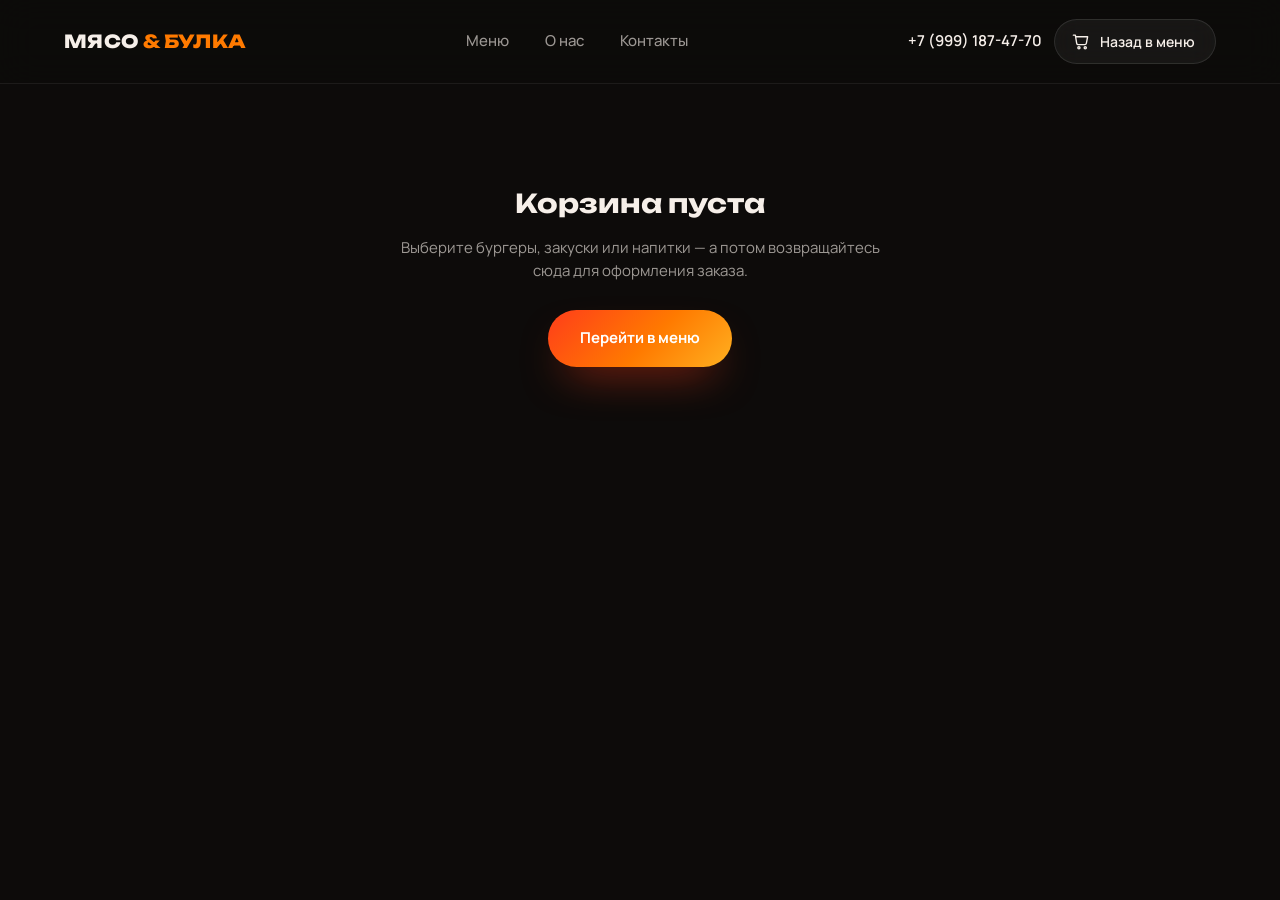
==== checkout.html @ f62345a3 "Initial commit: MYASO & BULKA website Dark-themed smash-burger restaurant site: full menu (burgers, " ====
<!DOCTYPE html>
<html lang="ru">
<head>
<meta charset="UTF-8">
<meta name="viewport" content="width=device-width, initial-scale=1">
<title>Оформление заказа — МЯСО & БУЛКА</title>
<meta name="description" content="Оформление заказа в МЯСО & БУЛКА: самовывоз или доставка, выбор времени, оплата картой, по QR-коду или наличными.">
<meta name="theme-color" content="#0d0b0a">
<link rel="icon" href="assets/images/favicon.svg" type="image/svg+xml">
<link rel="preconnect" href="https://fonts.googleapis.com">
<link rel="preconnect" href="https://fonts.gstatic.com" crossorigin>
<link href="https://fonts.googleapis.com/css2?family=Manrope:wght@400;500;600;700;800&family=Unbounded:wght@400;500;600;700;800&display=swap" rel="stylesheet">
<link rel="stylesheet" href="css/style.css">
<link rel="stylesheet" href="css/order.css">
</head>
<body>

<header class="header is-stuck">
  <div class="header__inner">
    <a href="index.html" class="logo">МЯСО <span>&amp; БУЛКА</span></a>
    <nav class="nav">
      <a href="index.html#menu">Меню</a>
      <a href="index.html#about">О нас</a>
      <a href="index.html#contacts">Контакты</a>
    </nav>
    <div class="header__actions">
      <a class="header__phone" href="tel:+79991874770">+7 (999) 187-47-70</a>
      <a class="cart-btn" href="index.html#menu">
        <svg viewBox="0 0 24 24" fill="none" stroke="currentColor" stroke-width="1.7" stroke-linecap="round" stroke-linejoin="round"><path d="M6 6h15l-1.6 8.4a2 2 0 0 1-2 1.6H9.2a2 2 0 0 1-2-1.7L5.5 4H3"/><circle cx="10" cy="20" r="1.4"/><circle cx="18" cy="20" r="1.4"/></svg>
        <span>Назад в меню</span>
        <span class="cart-btn__count" data-cart-count data-empty="true"></span>
      </a>
    </div>
  </div>
</header>

<main class="order-page">
  <div class="shell">

    <div class="order-empty" id="empty-state" hidden>
      <div class="order-empty__title">Корзина пуста</div>
      <p class="order-empty__text">Выберите бургеры, закуски или напитки — а потом возвращайтесь сюда для оформления заказа.</p>
      <a class="btn btn--primary" href="index.html#menu">Перейти в меню</a>
    </div>

    <div id="checkout-root" hidden>
      <div class="order-head">
        <div class="order-steps">
          <span class="order-step is-active"><b>1</b> Оформление</span>
          <span class="order-steps__sep">—</span>
          <span class="order-step"><b>2</b> Оплата</span>
          <span class="order-steps__sep">—</span>
          <span class="order-step"><b>3</b> Готово</span>
        </div>
        <h1 class="order-title">Оформление заказа</h1>
        <p class="order-sub">Начинаем готовить сразу после подтверждения оплаты. Заберите на месте или закажите доставку.</p>
      </div>

      <form class="order-grid" id="checkout-form" novalidate>
        <div>
          <section class="panel">
            <h2 class="panel__title">Контактные данные</h2>

            <div class="field" data-field="name">
              <label class="field__label" for="name">Ваше имя</label>
              <input class="input" id="name" name="name" type="text" autocomplete="given-name" placeholder="например, Ирина">
              <div class="field__error">Введите имя — мы позовём вас на кассе</div>
            </div>

            <div class="field" data-field="phone">
              <label class="field__label" for="phone">Номер телефона</label>
              <input class="input" id="phone" name="phone" type="tel" inputmode="tel" autocomplete="tel" placeholder="+7 (___) ___-__-__">
              <div class="field__error">Введите полный номер: +7 и 10 цифр</div>
            </div>
          </section>

          <section class="panel">
            <h2 class="panel__title">Как получить заказ</h2>
            <div class="choices choices--2">
              <label class="choice">
                <input type="radio" name="pickup" value="pickup" checked>
                <span class="choice__box">
                  <span class="choice__mark"></span>
                  <span>
                    <span class="choice__title">Самовывоз</span>
                    <span class="choice__note">Заберите на ул. Розы Люксембург, 67</span>
                  </span>
                </span>
              </label>
              <label class="choice">
                <input type="radio" name="pickup" value="delivery">
                <span class="choice__box">
                  <span class="choice__mark"></span>
                  <span>
                    <span class="choice__title">Доставка</span>
                    <span class="choice__note">Привезём по указанному адресу</span>
                  </span>
                </span>
              </label>
            </div>

            <div class="field" style="margin-top:20px" data-field="time">
              <label class="field__label" for="time">К какому времени приготовить</label>
              <select class="select" id="time" name="time"></select>
              <div class="field__error">Выберите время</div>
            </div>

            <div class="field">
              <label class="field__label" for="comment">Комментарий к заказу</label>
              <textarea class="textarea" id="comment" name="comment" placeholder="например, без лука, соус отдельно"></textarea>
            </div>
          </section>
        </div>

        <aside class="aside">
          <section class="panel">
            <h2 class="panel__title">Ваш заказ</h2>
            <div class="summary__lines" data-summary-lines></div>
            <div class="summary__total"><span>Итого</span><b data-summary-total>0 ₽</b></div>
            <button class="btn btn--primary btn--block" type="submit" style="margin-top:22px">Перейти к оплате</button>
            <p class="summary__note">
              Работаем ежедневно с 12:00. Состав и цены соответствуют меню кухни.
              <a href="index.html#menu" style="color:var(--accent-3)">Изменить заказ</a>
            </p>
          </section>
        </aside>
      </form>
    </div>
  </div>
</main>

<script src="js/menu-data.js"></script>
<script src="js/cart.js"></script>
<script src="js/checkout.js"></script>
</body>
</html>
---- css/style.css ----
/* =========================================================
   MYASO & BULKA — design tokens
   ========================================================= */
:root {
  --bg: #0d0b0a;
  --bg-soft: #131110;
  --surface: rgba(255, 255, 255, 0.04);
  --surface-2: rgba(255, 255, 255, 0.07);
  --glass: rgba(255, 255, 255, 0.05);
  --glass-strong: rgba(255, 255, 255, 0.09);
  --line: rgba(255, 255, 255, 0.1);
  --line-soft: rgba(255, 255, 255, 0.07);
  --text: #f6efe9;
  --muted: rgba(246, 239, 233, 0.62);
  --faint: rgba(246, 239, 233, 0.4);
  --accent: #ff3d1a;
  --accent-2: #ff7a00;
  --accent-3: #ffb020;
  --accent-grad: linear-gradient(135deg, var(--accent), var(--accent-2) 55%, var(--accent-3));
  --font-display: "Unbounded", sans-serif;
  --font-text: "Manrope", sans-serif;
  --r-pill: 999px;
  --r-card: 28px;
  --r-tile: 32px;
  --maxw: 1440px;
  --pad: clamp(20px, 5vw, 72px);
  --header-h: 84px;
}

* { box-sizing: border-box; margin: 0; padding: 0; }
html { scroll-behavior: smooth; }
body {
  background: var(--bg);
  color: var(--text);
  font-family: var(--font-text);
  font-size: 16px;
  line-height: 1.5;
  overflow-x: hidden;
}
img { display: block; max-width: 100%; }
a { color: inherit; text-decoration: none; }
button, input, textarea, select { font: inherit; color: inherit; }
button { cursor: pointer; background: none; border: none; }
ul { list-style: none; }

.shell {
  width: 100%;
  max-width: var(--maxw);
  margin-inline: auto;
  padding-inline: var(--pad);
}

.section {
  position: relative;
  padding-block: clamp(56px, 9vw, 140px);
}

.section-kicker {
  display: inline-flex;
  align-items: center;
  gap: 10px;
  padding: 8px 16px;
  border: 1px solid var(--line);
  border-radius: var(--r-pill);
  font-size: 12px;
  font-weight: 600;
  letter-spacing: 0.14em;
  text-transform: uppercase;
  color: var(--muted);
  background: var(--glass);
  backdrop-filter: blur(14px);
}
.section-kicker::before {
  content: "";
  width: 6px;
  height: 6px;
  border-radius: 50%;
  background: var(--accent-2);
  box-shadow: 0 0 12px var(--accent-2);
}

.section-title {
  font-family: var(--font-display);
  font-weight: 700;
  text-transform: uppercase;
  line-height: 0.95;
  letter-spacing: -0.02em;
  font-size: clamp(28px, 5.5cqw, 78px);
}

.section-lead {
  max-width: 58ch;
  color: var(--muted);
  font-size: clamp(15px, 1.3vw, 18px);
}

.grad-text {
  background: var(--accent-grad);
  -webkit-background-clip: text;
  background-clip: text;
  color: transparent;
}

/* ---------- Section head (kicker + title + lead, used by most sections) ---------- */
.section__head {
  display: flex;
  flex-wrap: wrap;
  align-items: flex-end;
  justify-content: space-between;
  gap: 24px;
  margin-bottom: clamp(32px, 4vw, 60px);
}
.section__head-left {
  flex: 1 1 480px;
  max-width: 720px;
  min-width: 0;
  container-type: inline-size;
}
.section__head .section-title { margin-top: 18px; }
.section__head .section-lead { margin-top: 18px; }

/* ---------- Buttons ---------- */
.btn {
  display: inline-flex;
  align-items: center;
  justify-content: center;
  gap: 8px;
  padding: 17px 32px;
  border-radius: var(--r-pill);
  font-weight: 700;
  font-size: 15px;
  white-space: nowrap;
  transition: transform 0.2s ease, box-shadow 0.25s ease, background 0.25s ease, border-color 0.25s ease;
}
.btn:hover { transform: translateY(-2px); }
.btn--primary {
  background: var(--accent-grad);
  color: #fff;
  box-shadow: 0 20px 44px -18px rgba(255, 61, 26, 0.7);
}
.btn--ghost {
  background: var(--glass);
  border: 1px solid var(--line);
  backdrop-filter: blur(14px);
}
.btn--ghost:hover { background: var(--glass-strong); border-color: rgba(255, 255, 255, 0.3); }
.btn--block { width: 100%; }
.btn--disabled, .btn[disabled] { opacity: 0.4; pointer-events: none; }

/* =========================================================
   Header
   ========================================================= */
.header {
  position: fixed;
  inset: 0 0 auto 0;
  z-index: 90;
  height: var(--header-h);
  transition: background 0.3s ease, border-color 0.3s ease, backdrop-filter 0.3s ease;
  border-bottom: 1px solid transparent;
}
.header.is-stuck {
  background: rgba(13, 11, 10, 0.82);
  backdrop-filter: blur(18px);
  border-bottom-color: var(--line-soft);
}
.header__inner {
  height: 100%;
  max-width: var(--maxw);
  margin-inline: auto;
  padding-inline: var(--pad);
  display: flex;
  align-items: center;
  justify-content: space-between;
  gap: 24px;
}
.logo {
  font-family: var(--font-display);
  font-weight: 800;
  font-size: 18px;
  letter-spacing: 0.02em;
  white-space: nowrap;
}
.logo span { color: var(--accent-2); }

.nav {
  display: flex;
  align-items: center;
  gap: 36px;
  font-weight: 500;
  font-size: 15px;
  color: var(--muted);
}
.nav a { position: relative; }
.nav a::after {
  content: "";
  position: absolute;
  left: 0; bottom: -6px;
  width: 0; height: 1px;
  background: var(--accent-2);
  transition: width 0.25s ease;
}
.nav a:hover { color: var(--text); }
.nav a:hover::after { width: 100%; }

.header__actions { display: flex; align-items: center; gap: 12px; }
.header__phone { font-weight: 600; font-size: 15px; white-space: nowrap; }

.cart-btn {
  position: relative;
  display: inline-flex;
  align-items: center;
  gap: 10px;
  padding: 11px 20px 11px 16px;
  border-radius: var(--r-pill);
  border: 1px solid var(--line);
  background: var(--glass);
  backdrop-filter: blur(14px);
  font-weight: 600;
  font-size: 14px;
  transition: border-color 0.25s ease, background 0.25s ease;
}
.cart-btn:hover { border-color: rgba(255, 255, 255, 0.3); background: var(--glass-strong); }
.cart-btn svg { width: 19px; height: 19px; }
.cart-btn__count {
  min-width: 21px;
  height: 21px;
  padding-inline: 5px;
  border-radius: 999px;
  background: var(--accent-grad);
  color: #fff;
  font-size: 12px;
  font-weight: 700;
  display: inline-flex;
  align-items: center;
  justify-content: center;
}
.cart-btn__count[data-empty="true"] { display: none; }

.burger {
  display: none;
  width: 40px; height: 40px;
  border-radius: var(--r-pill);
  border: 1px solid var(--line);
  background: var(--glass);
  flex-direction: column;
  align-items: center;
  justify-content: center;
  gap: 5px;
}
.burger span { width: 18px; height: 1.6px; background: var(--text); border-radius: 2px; transition: transform 0.25s ease, opacity 0.25s ease; }
body.nav-open .burger span:nth-child(1) { transform: translateY(6.6px) rotate(45deg); }
body.nav-open .burger span:nth-child(2) { opacity: 0; }
body.nav-open .burger span:nth-child(3) { transform: translateY(-6.6px) rotate(-45deg); }

.mobile-nav {
  position: fixed;
  inset: var(--header-h) 0 0 0;
  z-index: 89;
  background: rgba(13, 11, 10, 0.97);
  backdrop-filter: blur(18px);
  display: flex;
  flex-direction: column;
  align-items: flex-start;
  justify-content: center;
  gap: 26px;
  padding: 32px var(--pad);
  font-size: 22px;
  font-weight: 600;
  transform: translateY(-12px);
  opacity: 0;
  pointer-events: none;
  transition: transform 0.3s ease, opacity 0.3s ease;
}
body.nav-open .mobile-nav { transform: translateY(0); opacity: 1; pointer-events: auto; }
body.nav-open { overflow: hidden; }

/* =========================================================
   Hero
   ========================================================= */
.hero {
  position: relative;
  padding-top: calc(var(--header-h) + clamp(24px, 5vw, 56px));
  padding-bottom: clamp(60px, 9vw, 120px);
  overflow: hidden;
  isolation: isolate;
}
.hero__glow {
  position: absolute;
  z-index: -1;
  width: 900px; height: 900px;
  left: 50%; top: 10%;
  transform: translateX(-42%);
  background: radial-gradient(circle, rgba(255, 90, 0, 0.32), transparent 65%);
  pointer-events: none;
}
.hero__grid-lines {
  position: absolute; inset: 0; z-index: -1;
  background-image: linear-gradient(rgba(255, 255, 255, 0.035) 1px, transparent 1px), linear-gradient(90deg, rgba(255, 255, 255, 0.035) 1px, transparent 1px);
  background-size: 64px 64px;
  mask-image: radial-gradient(ellipse 70% 60% at 50% 30%, #000 20%, transparent 78%);
  pointer-events: none;
}

.hero__inner {
  width: 100%;
  max-width: var(--maxw);
  margin-inline: auto;
  padding-inline: var(--pad);
  display: grid;
  grid-template-columns: minmax(320px, 1.1fr) minmax(340px, 1fr);
  align-items: center;
  gap: clamp(32px, 4vw, 64px);
}

.hero__left { max-width: 620px; container-type: inline-size; }
.hero__title {
  margin-top: 22px;
  font-family: var(--font-display);
  font-weight: 800;
  text-transform: uppercase;
  font-size: clamp(30px, 6.4cqw, 66px);
  line-height: 0.98;
  letter-spacing: -0.02em;
}
.hero__title em { font-style: normal; color: var(--accent-2); }
.hero__text {
  margin-top: 22px;
  max-width: 42ch;
  color: var(--muted);
  font-size: clamp(15px, 1.15vw, 17px);
}
.hero__text b { color: var(--text); font-weight: 700; }
.hero__actions { margin-top: 32px; display: flex; flex-wrap: wrap; gap: 14px; }
.hero__actions .btn { padding: 20px 40px; font-size: 16.5px; }

.hero__media {
  position: relative;
  border-radius: var(--r-tile);
  overflow: hidden;
  aspect-ratio: 4 / 5;
  box-shadow: 0 50px 100px -40px rgba(0, 0, 0, 0.8);
}
.hero__media img {
  width: 100%; height: 100%;
  object-fit: cover;
  transform: scale(1.02);
}
.hero__media::after {
  content: "";
  position: absolute; inset: 0;
  background: linear-gradient(180deg, transparent 55%, rgba(13, 11, 10, 0.75));
}

.hero__cards {
  position: absolute;
  left: 20px; right: 20px; bottom: 20px;
  z-index: 1;
  display: grid;
  grid-template-columns: repeat(3, 1fr);
  gap: 10px;
}
.hero__card {
  padding: 16px 14px;
  border-radius: 18px;
  background: rgba(13, 11, 10, 0.55);
  border: 1px solid rgba(255, 255, 255, 0.14);
  backdrop-filter: blur(10px);
}
.hero__card-title { font-weight: 700; font-size: 13px; margin-bottom: 4px; }
.hero__card-text { font-size: 12px; color: rgba(246, 239, 233, 0.72); line-height: 1.35; }

/* ---------- Marquee ---------- */
.marquee {
  border-block: 1px solid var(--line-soft);
  background: var(--bg-soft);
  overflow: hidden;
  padding-block: 18px;
}
.marquee__track {
  display: flex;
  width: max-content;
  gap: 48px;
  animation: marquee 26s linear infinite;
}
.marquee__item {
  display: flex;
  align-items: center;
  gap: 14px;
  font-family: var(--font-display);
  font-size: 14px;
  font-weight: 600;
  letter-spacing: 0.04em;
  text-transform: uppercase;
  color: var(--muted);
  white-space: nowrap;
}
.marquee__item::before {
  content: "";
  width: 7px; height: 7px;
  border-radius: 50%;
  background: var(--accent);
}
.marquee__item:first-child::before { display: none; }
@keyframes marquee { to { transform: translateX(-50%); } }

/* =========================================================
   Promo banner
   ========================================================= */
.promo__card {
  position: relative;
  overflow: hidden;
  border-radius: var(--r-tile);
  padding: clamp(28px, 4.5vw, 64px);
  background: var(--accent-grad);
  color: #fff;
  display: grid;
  grid-template-columns: 1.05fr minmax(220px, 0.8fr) auto;
  align-items: center;
  gap: clamp(20px, 3.5vw, 48px);
  box-shadow: 0 40px 90px -46px rgba(255, 61, 26, 0.9);
}
.promo__card::after {
  content: "";
  position: absolute;
  inset: auto -10% -60% auto;
  width: 460px; height: 460px;
  border-radius: 50%;
  background: rgba(255, 255, 255, 0.14);
  pointer-events: none;
}
.promo__tag {
  display: inline-flex;
  align-items: center;
  gap: 8px;
  padding: 7px 16px;
  border-radius: var(--r-pill);
  background: rgba(0, 0, 0, 0.22);
  font-size: 12px;
  font-weight: 700;
  letter-spacing: 0.14em;
  text-transform: uppercase;
}
.promo__title {
  margin-top: 20px;
  font-family: var(--font-display);
  font-weight: 800;
  text-transform: uppercase;
  font-size: clamp(26px, 3.6vw, 50px);
  line-height: 0.98;
  letter-spacing: -0.02em;
}
.promo__text {
  margin-top: 16px;
  max-width: 46ch;
  font-size: clamp(15px, 1.2vw, 17px);
  color: rgba(255, 255, 255, 0.88);
}
.promo__media { position: relative; z-index: 1; aspect-ratio: 3 / 2; border-radius: 24px; overflow: hidden; }
.promo__media img { width: 100%; height: 100%; object-fit: cover; }
.promo__side { position: relative; z-index: 1; text-align: right; }
.promo__price-row { display: flex; align-items: baseline; gap: 10px; justify-content: flex-end; }
.promo__from { font-size: 15px; opacity: 0.8; }
.promo__price {
  font-family: var(--font-display);
  font-weight: 800;
  font-size: clamp(34px, 4.6vw, 56px);
  line-height: 1;
  letter-spacing: -0.03em;
}
.promo__side .btn { margin-top: 22px; background: #0d0b0a; color: #fff; box-shadow: none; }
.promo__side .btn:hover { background: #1c1816; }
.promo__note { margin-top: 14px; font-size: 13px; color: rgba(255, 255, 255, 0.78); }

/* =========================================================
   Values — tiles
   ========================================================= */
.tiles {
  display: grid;
  grid-template-columns: repeat(3, 1fr);
  gap: clamp(16px, 1.6vw, 20px);
}
.tile {
  position: relative;
  overflow: hidden;
  border-radius: var(--r-tile);
  border: 1px solid var(--line);
  transition: transform 0.4s cubic-bezier(0.2, 0.8, 0.2, 1), border-color 0.3s ease;
}
.tile.reveal.is-in:hover { transform: translateY(-10px); border-color: rgba(255, 122, 0, 0.4); }
.tile__media { position: relative; aspect-ratio: 4 / 3; overflow: hidden; }
.tile__media img { width: 100%; height: 100%; object-fit: cover; transition: transform 0.7s cubic-bezier(0.2, 0.8, 0.2, 1); }
.tile.reveal.is-in:hover .tile__media img { transform: scale(1.06); }
.tile__media::after {
  content: "";
  position: absolute; inset: 0;
  background: linear-gradient(180deg, transparent 40%, rgba(13, 11, 10, 0.92));
}
.tile__chip {
  position: absolute;
  top: 16px; left: 16px;
  padding: 6px 14px;
  border-radius: var(--r-pill);
  background: rgba(13, 11, 10, 0.6);
  border: 1px solid rgba(255, 255, 255, 0.18);
  backdrop-filter: blur(8px);
  font-size: 11px;
  font-weight: 700;
  letter-spacing: 0.1em;
  text-transform: uppercase;
}
.tile__body { position: absolute; left: 0; right: 0; bottom: 0; padding: 22px; }
.tile__title { font-family: var(--font-display); font-weight: 700; font-size: 19px; text-transform: uppercase; letter-spacing: -0.01em; margin-bottom: 8px; }
.tile__text { font-size: 13.5px; color: rgba(246, 239, 233, 0.78); line-height: 1.45; }

/* =========================================================
   Menu
   ========================================================= */
.menu-groups { display: flex; flex-direction: column; gap: 16px; overflow-anchor: none; }

.mgroup { border: 1px solid var(--line); border-radius: var(--r-tile); background: var(--surface); overflow: hidden; }
.mgroup__head {
  width: 100%;
  display: flex;
  align-items: center;
  gap: 20px;
  padding: 28px 32px;
  text-align: left;
}
.mgroup__icon {
  flex-shrink: 0;
  width: 54px; height: 54px;
  border-radius: 16px;
  background: var(--glass-strong);
  display: flex; align-items: center; justify-content: center;
  color: var(--accent-2);
}
.mgroup__icon svg { width: 26px; height: 26px; }
.mgroup__titles { flex: 1; min-width: 0; display: flex; flex-direction: column; gap: 6px; }
.mgroup__title { font-family: var(--font-display); font-weight: 700; text-transform: uppercase; font-size: 20px; letter-spacing: 0.01em; }
.mgroup__sub { font-size: 14px; color: var(--muted); }
.mgroup__count {
  flex-shrink: 0;
  padding: 7px 16px;
  border-radius: var(--r-pill);
  border: 1px solid var(--line);
  font-size: 12.5px;
  color: var(--muted);
  white-space: nowrap;
}
.mgroup__chev { flex-shrink: 0; width: 44px; height: 44px; border-radius: 999px; background: var(--glass); display: flex; align-items: center; justify-content: center; transition: transform 0.35s ease, background 0.3s ease; }
.mgroup__chev svg { width: 18px; height: 18px; }
.mgroup.is-open .mgroup__chev { transform: rotate(180deg); background: var(--glass-strong); }

.mgroup__panel { display: grid; grid-template-rows: 0fr; transition: grid-template-rows 0.45s cubic-bezier(0.2, 0.8, 0.2, 1); }
.mgroup.is-open .mgroup__panel { grid-template-rows: 1fr; }
.mgroup__panel > div { overflow: hidden; }

.mgrid {
  display: grid;
  grid-template-columns: repeat(auto-fill, minmax(266px, 1fr));
  gap: clamp(14px, 1.4vw, 20px);
  padding: 12px clamp(20px, 2.6vw, 36px) clamp(24px, 2.6vw, 36px);
}

.dish {
  display: flex;
  flex-direction: column;
  border-radius: var(--r-card);
  border: 1px solid var(--line);
  background: var(--bg);
  overflow: hidden;
  transition: transform 0.35s cubic-bezier(0.2, 0.8, 0.2, 1), border-color 0.3s ease, box-shadow 0.35s ease;
}
.dish:hover { transform: translateY(-6px); border-color: rgba(255, 122, 0, 0.4); box-shadow: 0 26px 60px -34px rgba(255, 61, 26, 0.75); }
.dish__media { position: relative; aspect-ratio: 13 / 10; overflow: hidden; background: var(--surface-2); }
.dish__media img { width: 100%; height: 100%; object-fit: cover; }
.dish__mark {
  position: absolute; top: 12px; left: 12px;
  padding: 5px 12px;
  border-radius: var(--r-pill);
  background: var(--accent-grad);
  color: #fff;
  font-size: 10.5px;
  font-weight: 700;
  letter-spacing: 0.06em;
  text-transform: uppercase;
}
.dish__body { padding: 20px; display: flex; flex-direction: column; gap: 8px; flex: 1; }
.dish__name { font-family: var(--font-display); font-weight: 700; font-size: 17px; letter-spacing: -0.01em; }
.dish__comp { font-size: 13px; color: var(--muted); line-height: 1.4; }
.dish__foot { margin-top: auto; padding-top: 16px; display: flex; align-items: center; justify-content: space-between; gap: 12px; }
.dish__price { font-family: var(--font-display); font-weight: 700; font-size: 18px; letter-spacing: -0.02em; white-space: nowrap; }

.dish__add {
  display: inline-flex;
  align-items: center;
  flex-shrink: 0;
  gap: 6px;
  padding: 10px 16px;
  border-radius: var(--r-pill);
  background: var(--accent-grad);
  color: #fff;
  font-size: 12px;
  font-weight: 700;
  white-space: nowrap;
  transition: box-shadow 0.25s ease, transform 0.2s ease;
}
.dish__add:hover { box-shadow: 0 12px 30px -12px rgba(255, 122, 0, 0.9); transform: translateY(-1px); }
.dish__add svg { width: 15px; height: 15px; }

.stepper {
  display: inline-flex;
  align-items: center;
  gap: 12px;
  padding: 8px 14px;
  border-radius: var(--r-pill);
  border: 1px solid var(--line);
  background: var(--glass);
}
.stepper button { width: 20px; height: 20px; display: flex; align-items: center; justify-content: center; font-size: 16px; color: var(--accent-2); }
.stepper output { min-width: 16px; text-align: center; font-weight: 700; font-size: 14px; }

/* =========================================================
   About
   ========================================================= */
.about__grid {
  display: grid;
  grid-template-columns: 1.05fr 0.95fr;
  gap: clamp(28px, 5vw, 80px);
  align-items: center;
}
.about__quote {
  margin-top: 30px;
  font-family: var(--font-display);
  font-weight: 600;
  font-size: clamp(20px, 2.4vw, 34px);
  line-height: 1.2;
  letter-spacing: -0.02em;
}
.about__text { margin-top: 24px; color: var(--muted); display: grid; gap: 14px; font-size: 15.5px; }
.about__sign { margin-top: 28px; }
.about__sign-name { font-weight: 700; font-size: 15px; }
.about__sign-role { font-size: 13.5px; color: var(--muted); margin-top: 3px; }

.about__stats { display: grid; grid-template-columns: repeat(2, 1fr); gap: 16px; }
.stat {
  padding: 26px 22px;
  border-radius: 22px;
  border: 1px solid var(--line);
  background: var(--surface);
}
.stat__value { font-family: var(--font-display); font-weight: 800; font-size: clamp(30px, 3.2vw, 44px); letter-spacing: -0.02em; background: var(--accent-grad); -webkit-background-clip: text; background-clip: text; color: transparent; }
.stat__label { margin-top: 8px; font-size: 13.5px; color: var(--muted); line-height: 1.35; }

/* =========================================================
   News
   ========================================================= */
.news-grid { display: grid; grid-template-columns: repeat(2, 1fr); gap: clamp(14px, 1.4vw, 20px); }
.post {
  padding: 28px;
  border-radius: var(--r-card);
  border: 1px solid var(--line);
  background: var(--surface);
  transition: transform 0.35s ease, border-color 0.3s ease, background 0.3s ease;
}
.post:hover { transform: translateY(-6px); border-color: rgba(255, 122, 0, 0.4); background: var(--surface-2); }
.post__num { font-family: var(--font-display); font-weight: 700; font-size: 13px; color: var(--accent-2); letter-spacing: 0.08em; margin-bottom: 14px; }
.post__title { font-family: var(--font-display); font-weight: 700; font-size: 19px; letter-spacing: -0.01em; margin-bottom: 10px; }
.post__text { font-size: 14.5px; color: var(--muted); line-height: 1.5; }
.post__more {
  margin-top: 18px;
  display: inline-flex;
  align-items: center;
  gap: 8px;
  font-weight: 700;
  font-size: 13.5px;
  color: var(--accent-2);
}
.post__more svg { width: 15px; height: 15px; }

/* =========================================================
   Contacts
   ========================================================= */
.contacts__grid { display: grid; grid-template-columns: repeat(4, 1fr); gap: clamp(14px, 1.4vw, 20px); }
.contact-card {
  display: block;
  padding: 26px 24px;
  border-radius: 22px;
  border: 1px solid var(--line);
  background: var(--surface);
  transition: transform 0.3s ease, border-color 0.3s ease, background 0.3s ease;
}
a.contact-card:hover { transform: translateY(-4px); border-color: rgba(255, 122, 0, 0.4); background: var(--surface-2); }
.contact-card__label { font-size: 12px; font-weight: 700; letter-spacing: 0.1em; text-transform: uppercase; color: var(--muted); margin-bottom: 10px; }
.contact-card__value { font-family: var(--font-display); font-weight: 700; font-size: 16.5px; line-height: 1.3; }
.contact-card__note { margin-top: 8px; font-size: 13px; color: var(--muted); }

/* =========================================================
   Footer
   ========================================================= */
.footer { border-top: 1px solid var(--line-soft); padding-block: 32px; }
.footer__inner { display: flex; align-items: center; justify-content: space-between; gap: 20px; flex-wrap: wrap; font-size: 14px; color: var(--muted); }
.footer__links { display: flex; gap: 24px; flex-wrap: wrap; }
.footer__links a:hover { color: var(--text); }

/* =========================================================
   Sticky cart bar
   ========================================================= */
.cart-bar {
  position: fixed;
  left: 50%;
  bottom: 24px;
  transform: translate(-50%, 140%);
  z-index: 80;
  display: flex;
  align-items: center;
  gap: 18px;
  padding: 14px 14px 14px 24px;
  border-radius: var(--r-pill);
  background: rgba(19, 17, 16, 0.92);
  border: 1px solid var(--line);
  backdrop-filter: blur(20px);
  box-shadow: 0 30px 70px -30px rgba(0, 0, 0, 0.8);
  transition: transform 0.35s cubic-bezier(0.2, 0.8, 0.2, 1);
}
.cart-bar.is-visible { transform: translate(-50%, 0); }
.cart-bar__info { display: flex; flex-direction: column; gap: 2px; }
.cart-bar__count { font-size: 12.5px; color: var(--muted); }
.cart-bar__total { font-family: var(--font-display); font-weight: 700; font-size: 19px; }

/* =========================================================
   Cart drawer
   ========================================================= */
.drawer-backdrop {
  position: fixed; inset: 0;
  background: rgba(0, 0, 0, 0.6);
  z-index: 95;
  opacity: 0;
  pointer-events: none;
  transition: opacity 0.3s ease;
}
body.drawer-open .drawer-backdrop { opacity: 1; pointer-events: auto; }

.drawer {
  position: fixed;
  top: 0; right: 0; bottom: 0;
  width: min(440px, 100%);
  z-index: 96;
  background: var(--bg-soft);
  border-left: 1px solid var(--line);
  display: flex;
  flex-direction: column;
  transform: translateX(100%);
  transition: transform 0.4s cubic-bezier(0.2, 0.8, 0.2, 1);
}
body.drawer-open .drawer { transform: translateX(0); }

.drawer__head { display: flex; align-items: center; justify-content: space-between; padding: 24px 24px 18px; border-bottom: 1px solid var(--line-soft); }
.drawer__title { font-family: var(--font-display); font-weight: 700; font-size: 18px; }
.drawer__close { width: 38px; height: 38px; border-radius: 999px; background: var(--glass); display: flex; align-items: center; justify-content: center; }
.drawer__close svg { width: 17px; height: 17px; }
.drawer__body { flex: 1; overflow-y: auto; padding: 12px 24px; }
.drawer__foot { padding: 20px 24px 24px; border-top: 1px solid var(--line-soft); }
.drawer__sum { display: flex; align-items: center; justify-content: space-between; margin-bottom: 16px; font-size: 15px; }
.drawer__sum b { font-family: var(--font-display); font-size: 20px; }

.cart-empty { padding: 40px 8px; text-align: center; color: var(--muted); font-size: 14.5px; display: flex; flex-direction: column; align-items: center; gap: 14px; }
.cart-empty svg { width: 32px; height: 32px; opacity: 0.5; }

.cart-line { display: grid; grid-template-columns: 56px 1fr auto; gap: 14px; align-items: center; padding: 14px 0; border-bottom: 1px solid var(--line-soft); }
.cart-line:last-child { border-bottom: none; }
.cart-line__img { width: 56px; height: 56px; border-radius: 14px; object-fit: cover; }
.cart-line__name { font-weight: 700; font-size: 14.5px; }
.cart-line__price { font-size: 13.5px; color: var(--muted); margin-top: 3px; }
.cart-line__side { display: flex; flex-direction: column; align-items: flex-end; gap: 8px; }
.cart-line__remove { font-size: 12px; color: var(--muted); }
.cart-line__remove:hover { color: var(--accent-2); }

/* ---------- Scroll reveal ---------- */
.reveal { opacity: 0; transform: translateY(28px); transition: opacity 0.7s ease, transform 0.7s cubic-bezier(0.2, 0.8, 0.2, 1); }
.reveal.is-in { opacity: 1; transform: none; }

/* =========================================================
   Responsive
   ========================================================= */
@media (max-width: 1200px) {
  .hero__inner { grid-template-columns: 1fr; }
  .hero__media { order: -1; max-width: 520px; margin-inline: auto; }
  .promo__card { grid-template-columns: 1fr; }
  .promo__media { max-width: 380px; margin-top: 8px; }
  .promo__side { text-align: left; margin-top: 80px; }
  .promo__price-row { justify-content: flex-start; }
  .about__grid { grid-template-columns: 1fr; }
  .contacts__grid { grid-template-columns: repeat(2, 1fr); }
}

@media (max-width: 980px) {
  .nav, .header__phone { display: none; }
  .burger { display: flex; }
  .header__actions { margin-left: auto; }
  .tiles { grid-template-columns: repeat(2, 1fr); }
  .tiles .tile:nth-child(3) { grid-column: span 2; }
  .news-grid { grid-template-columns: 1fr; }
}

@media (max-width: 700px) {
  :root { --header-h: 72px; --r-tile: 26px; --r-card: 22px; }
  .section { padding-block: 35px; }
  .tiles { grid-template-columns: 1fr; }
  .tiles .tile:nth-child(3) { grid-column: span 1; }
  .mgrid { grid-template-columns: 1fr; }
  .mgroup__icon, .mgroup__count { display: none; }
  .mgroup__head { padding: 22px 20px; }
  .contacts__grid { grid-template-columns: 1fr; }
  .hero__cards { grid-template-columns: 1fr; position: static; margin-top: 14px; }
  .hero__media { aspect-ratio: 4 / 3.4; }
  .cart-bar { bottom: 14px; gap: 12px; padding: 10px 10px 10px 18px; left: 14px; right: 14px; transform: translateY(140%); width: auto; }
  .cart-bar.is-visible { transform: translateY(0); }
  .cart-bar__total { font-size: 18px; }
  .cart-bar__count { font-size: 12px; }
  .cart-bar .btn--ghost { display: none; }
  .cart-bar .btn { padding: 14px 22px; }
  .cart-btn { padding: 10px 14px; gap: 8px; }
  .cart-btn > span:not(.cart-btn__count) { display: none; }
  .logo { font-size: 17px; }
  .footer__inner { flex-direction: column; align-items: flex-start; }
}

@media (prefers-reduced-motion: reduce) {
  *, *::before, *::after {
    animation-duration: 0.01ms !important;
    animation-iteration-count: 1 !important;
    transition-duration: 0.01ms !important;
    scroll-behavior: auto !important;
  }
}
---- css/order.css ----
/* =========================================================
   Checkout / Payment / Success — shared order-flow styles
   ========================================================= */

.order-page { padding-top: calc(var(--header-h) + 40px); padding-bottom: 80px; min-height: 100vh; }

.order-empty { max-width: 480px; margin-inline: auto; text-align: center; padding-top: 60px; }
.order-empty__title { font-family: var(--font-display); font-weight: 700; font-size: 26px; margin-bottom: 14px; }
.order-empty__text { color: var(--muted); font-size: 15px; margin-bottom: 28px; }

.order-steps { display: flex; align-items: center; gap: 10px; flex-wrap: wrap; }
.order-step {
  display: inline-flex;
  align-items: center;
  gap: 9px;
  padding: 8px 16px;
  border-radius: var(--r-pill);
  border: 1px solid var(--line);
  font-size: 13.5px;
  font-weight: 600;
  color: var(--faint);
}
.order-step b {
  width: 20px; height: 20px;
  border-radius: 999px;
  background: rgba(255, 255, 255, 0.09);
  display: inline-flex; align-items: center; justify-content: center;
  font-size: 11.5px;
}
.order-step.is-active { background: var(--accent-grad); color: #fff; border-color: transparent; }
.order-step.is-active b { background: rgba(0, 0, 0, 0.25); }
.order-step.is-done { color: var(--text); border-color: rgba(255, 255, 255, 0.2); }
.order-steps__sep { color: var(--faint); font-size: 13px; }

.order-head { margin-bottom: 40px; }
.order-title {
  margin-top: 22px;
  font-family: var(--font-display);
  font-weight: 800;
  text-transform: uppercase;
  font-size: clamp(30px, 4.2vw, 52px);
  letter-spacing: -0.02em;
  line-height: 1;
}
.order-sub { margin-top: 14px; max-width: 62ch; color: var(--muted); font-size: 15.5px; }

.order-grid { display: grid; grid-template-columns: 1.55fr 1fr; align-items: start; gap: 28px; }
.aside { position: sticky; top: calc(var(--header-h) + 24px); }

.panel {
  padding: 30px;
  border-radius: var(--r-tile);
  border: 1px solid var(--line);
  background: var(--surface);
  margin-bottom: 16px;
}
.panel:last-child { margin-bottom: 0; }
.panel__title { font-family: var(--font-display); font-weight: 700; font-size: 19px; margin-bottom: 22px; }

.field { margin-top: 20px; }
.field:first-child { margin-top: 0; }
.field__label {
  display: block;
  font-size: 12px;
  font-weight: 700;
  letter-spacing: 0.08em;
  text-transform: uppercase;
  color: var(--muted);
  margin-bottom: 9px;
}
.input, .select, .textarea {
  width: 100%;
  padding: 15px 18px;
  border-radius: 16px;
  border: 1px solid var(--line);
  background: var(--bg);
  color: var(--text);
  font-size: 15px;
}
.input::placeholder, .textarea::placeholder { color: var(--faint); }
.textarea { min-height: 96px; resize: vertical; }
.select { appearance: none; background-image: url("data:image/svg+xml,%3Csvg xmlns='http://www.w3.org/2000/svg' viewBox='0 0 24 24' fill='none' stroke='%23f6efe9' stroke-width='2' stroke-linecap='round' stroke-linejoin='round'%3E%3Cpath d='m6 9 6 6 6-6'/%3E%3C/svg%3E"); background-repeat: no-repeat; background-position: right 16px center; background-size: 18px; }
.field.has-error .input, .field.has-error .select, .field.has-error .textarea { border-color: var(--accent); }
.field__error { display: none; margin-top: 8px; font-size: 12.5px; color: var(--accent-2); }
.field.has-error .field__error { display: block; }

.field-row { display: grid; grid-template-columns: 1fr 1fr; gap: 16px; }

.choices { display: grid; gap: 12px; }
.choices--2 { grid-template-columns: repeat(2, 1fr); }
.pay-methods { display: grid; gap: 12px; margin-bottom: 24px; }

.choice { display: block; cursor: pointer; }
.choice input { position: absolute; opacity: 0; pointer-events: none; }
.choice__box {
  display: flex;
  align-items: flex-start;
  gap: 12px;
  padding: 18px;
  border-radius: 18px;
  border: 1px solid var(--line);
  background: var(--bg);
  transition: border-color 0.2s ease, background 0.2s ease;
}
.choice__mark {
  flex-shrink: 0;
  margin-top: 2px;
  width: 18px; height: 18px;
  border-radius: 999px;
  border: 1.5px solid var(--line);
  position: relative;
}
.choice__mark::after {
  content: "";
  position: absolute; inset: 3px;
  border-radius: 999px;
  background: var(--accent-grad);
  opacity: 0;
  transition: opacity 0.15s ease;
}
.choice input:checked ~ .choice__box { border-color: var(--accent-2); background: var(--surface-2); }
.choice input:checked ~ .choice__box .choice__mark { border-color: var(--accent-2); }
.choice input:checked ~ .choice__box .choice__mark::after { opacity: 1; }
.choice__title { display: block; font-weight: 700; font-size: 15px; }
.choice__note { display: block; margin-top: 4px; font-size: 13px; color: var(--muted); }

.summary__lines { display: flex; flex-direction: column; }
.summary__line { display: flex; align-items: flex-start; justify-content: space-between; gap: 14px; padding-block: 12px; border-bottom: 1px solid var(--line-soft); }
.summary__line:last-child { border-bottom: none; }
.summary__name { font-weight: 700; font-size: 14.5px; }
.summary__meta { margin-top: 3px; font-size: 12.5px; color: var(--muted); }
.summary__cost { font-weight: 700; font-size: 14.5px; white-space: nowrap; }
.summary__total { display: flex; align-items: center; justify-content: space-between; margin-top: 16px; padding-top: 16px; border-top: 1px solid var(--line); font-size: 15px; }
.summary__total b { font-family: var(--font-display); font-size: 21px; }
.summary__note { margin-top: 14px; font-size: 12.5px; color: var(--muted); line-height: 1.5; }

/* ---------- Payment page specific ---------- */
.card-form { margin-top: 24px; }
.card-form:not(.is-visible), .qr-block:not(.is-visible), .cash-block:not(.is-visible) { display: none; }

.card-preview {
  padding: 26px;
  border-radius: 22px;
  background: linear-gradient(135deg, #1a1613, #0d0b0a);
  border: 1px solid var(--line);
  margin-bottom: 24px;
}
.card-preview__brand { font-family: var(--font-display); font-weight: 700; font-size: 13px; color: var(--muted); margin-bottom: 28px; }
.card-preview__number { font-family: var(--font-display); font-size: 21px; letter-spacing: 0.06em; margin-bottom: 22px; }
.card-preview__row { display: flex; justify-content: space-between; gap: 20px; }
.card-preview__row span { display: block; font-size: 10.5px; color: var(--muted); letter-spacing: 0.08em; text-transform: uppercase; margin-bottom: 5px; }
.card-preview__row div div { font-weight: 700; font-size: 14px; }

.qr-block { display: flex; flex-direction: column; align-items: center; gap: 20px; padding-block: 12px; }
.qr-frame { width: 200px; height: 200px; padding: 14px; border-radius: 20px; background: #f6efe9; }
.qr-frame svg { width: 100%; height: 100%; }

.cash-block { padding-block: 8px; }

.pay-submit { margin-top: 28px; }
#pay-btn.is-loading { opacity: 0.75; pointer-events: none; }
.spinner {
  display: inline-block;
  width: 15px; height: 15px;
  border-radius: 999px;
  border: 2px solid rgba(255, 255, 255, 0.4);
  border-top-color: #fff;
  animation: spin 0.7s linear infinite;
}
@keyframes spin { to { transform: rotate(360deg); } }

.notice {
  display: flex;
  gap: 14px;
  padding: 18px 20px;
  border-radius: 18px;
  border: 1px solid var(--line);
  background: var(--surface);
  font-size: 13px;
  color: var(--muted);
  line-height: 1.55;
}
.notice svg { flex-shrink: 0; width: 20px; height: 20px; color: var(--accent-2); margin-top: 2px; }
.notice b { color: var(--text); }
.notice code { background: rgba(255, 255, 255, 0.08); padding: 2px 6px; border-radius: 6px; font-size: 12px; }

/* ---------- Success page ---------- */
.success { max-width: 560px; margin-inline: auto; text-align: center; }
.success__icon {
  width: 68px; height: 68px;
  margin-inline: auto;
  border-radius: 999px;
  background: var(--accent-grad);
  display: flex; align-items: center; justify-content: center;
  color: #fff;
}
.success__icon svg { width: 30px; height: 30px; }
.success__number { margin-top: 16px; font-weight: 700; font-size: 15px; color: var(--accent-2); }
.success__facts {
  margin-top: 30px;
  display: grid;
  grid-template-columns: repeat(2, 1fr);
  gap: 14px;
  text-align: left;
}
.success__fact { padding: 16px 18px; border-radius: 16px; border: 1px solid var(--line); background: var(--surface); }
.success__fact-label { font-size: 11px; font-weight: 700; letter-spacing: 0.08em; text-transform: uppercase; color: var(--muted); margin-bottom: 6px; }
.success__fact-value { font-weight: 700; font-size: 14.5px; }
.success__actions { margin-top: 30px; display: flex; justify-content: center; gap: 14px; flex-wrap: wrap; }

@media (max-width: 900px) {
  .order-grid { grid-template-columns: 1fr; }
  .aside { position: static; }
}

@media (max-width: 560px) {
  .choices--2, .field-row { grid-template-columns: 1fr; }
  .success__facts { grid-template-columns: 1fr; }
  .panel { padding: 22px; }
}
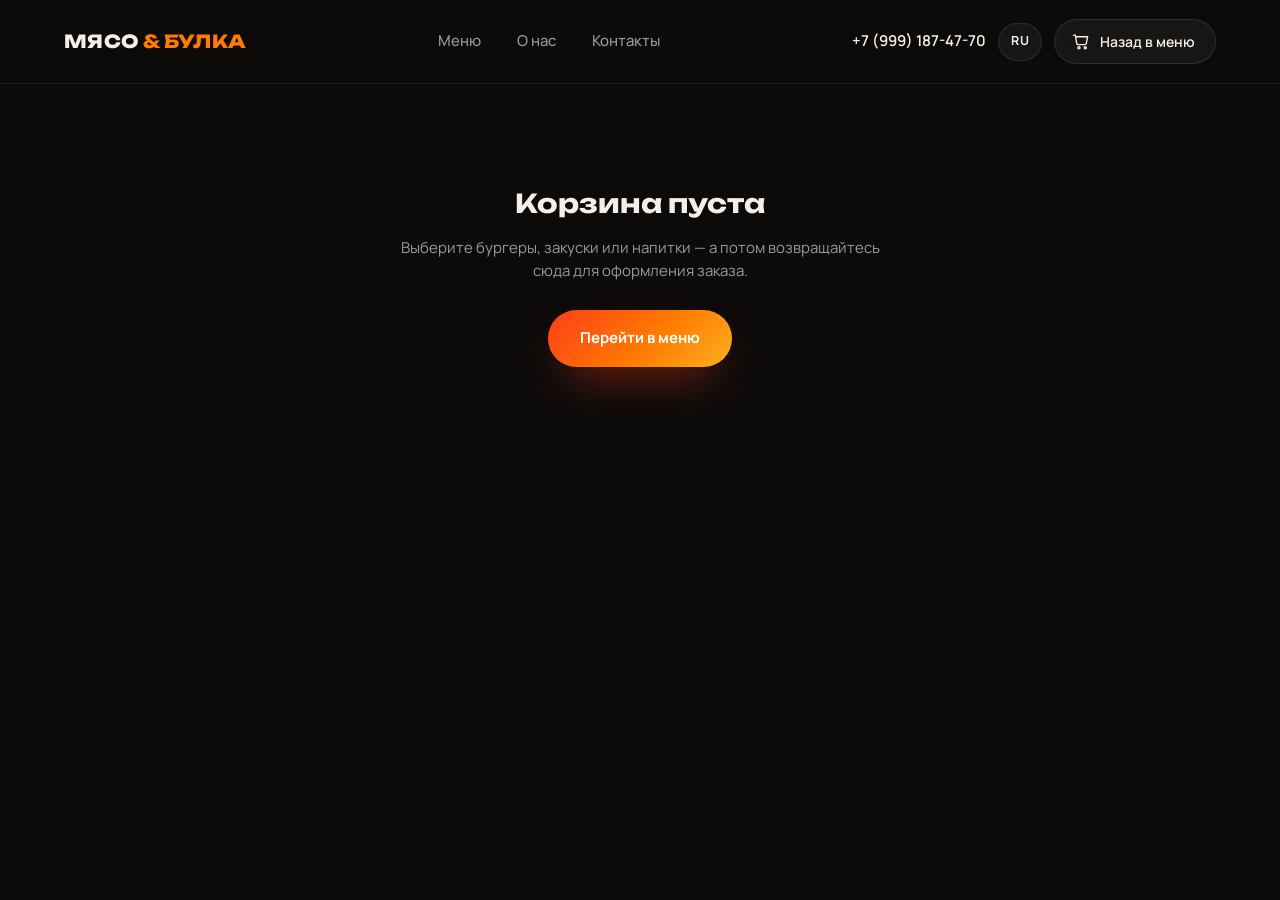
==== commit fc617cf0: "Add full RU/EN translation with a language switcher Introduces js/i18n.js (flat STRINGS dictionary, " ====
--- a/checkout.html
+++ b/checkout.html
@@ -3,7 +3,7 @@
 <head>
 <meta charset="UTF-8">
 <meta name="viewport" content="width=device-width, initial-scale=1">
-<title>Оформление заказа — МЯСО & БУЛКА</title>
+<title data-i18n="meta.checkoutTitle">Оформление заказа — МЯСО & БУЛКА</title>
 <meta name="description" content="Оформление заказа в МЯСО & БУЛКА: самовывоз или доставка, выбор времени, оплата картой, по QR-коду или наличными.">
 <meta name="theme-color" content="#0d0b0a">
 <link rel="icon" href="assets/images/favicon.svg" type="image/svg+xml">
@@ -19,15 +19,16 @@
   <div class="header__inner">
     <a href="index.html" class="logo">МЯСО <span>&amp; БУЛКА</span></a>
     <nav class="nav">
-      <a href="index.html#menu">Меню</a>
-      <a href="index.html#about">О нас</a>
-      <a href="index.html#contacts">Контакты</a>
+      <a href="index.html#menu" data-i18n="nav.menu">Меню</a>
+      <a href="index.html#about" data-i18n="nav.about">О нас</a>
+      <a href="index.html#contacts" data-i18n="nav.contacts">Контакты</a>
     </nav>
     <div class="header__actions">
       <a class="header__phone" href="tel:+79991874770">+7 (999) 187-47-70</a>
+      <button class="lang-switch" data-lang-switch type="button">RU</button>
       <a class="cart-btn" href="index.html#menu">
         <svg viewBox="0 0 24 24" fill="none" stroke="currentColor" stroke-width="1.7" stroke-linecap="round" stroke-linejoin="round"><path d="M6 6h15l-1.6 8.4a2 2 0 0 1-2 1.6H9.2a2 2 0 0 1-2-1.7L5.5 4H3"/><circle cx="10" cy="20" r="1.4"/><circle cx="18" cy="20" r="1.4"/></svg>
-        <span>Назад в меню</span>
+        <span data-i18n="header.backToMenu">Назад в меню</span>
         <span class="cart-btn__count" data-cart-count data-empty="true"></span>
       </a>
     </div>
@@ -38,52 +39,52 @@
   <div class="shell">
 
     <div class="order-empty" id="empty-state" hidden>
-      <div class="order-empty__title">Корзина пуста</div>
-      <p class="order-empty__text">Выберите бургеры, закуски или напитки — а потом возвращайтесь сюда для оформления заказа.</p>
-      <a class="btn btn--primary" href="index.html#menu">Перейти в меню</a>
+      <div class="order-empty__title" data-i18n="checkout.emptyTitle">Корзина пуста</div>
+      <p class="order-empty__text" data-i18n="checkout.emptyText">Выберите бургеры, закуски или напитки — а потом возвращайтесь сюда для оформления заказа.</p>
+      <a class="btn btn--primary" href="index.html#menu" data-i18n="common.goToMenu">Перейти в меню</a>
     </div>
 
     <div id="checkout-root" hidden>
       <div class="order-head">
         <div class="order-steps">
-          <span class="order-step is-active"><b>1</b> Оформление</span>
+          <span class="order-step is-active"><b>1</b> <span data-i18n="steps.step1">Оформление</span></span>
           <span class="order-steps__sep">—</span>
-          <span class="order-step"><b>2</b> Оплата</span>
+          <span class="order-step"><b>2</b> <span data-i18n="steps.step2">Оплата</span></span>
           <span class="order-steps__sep">—</span>
-          <span class="order-step"><b>3</b> Готово</span>
+          <span class="order-step"><b>3</b> <span data-i18n="steps.step3">Готово</span></span>
         </div>
-        <h1 class="order-title">Оформление заказа</h1>
-        <p class="order-sub">Начинаем готовить сразу после подтверждения оплаты. Заберите на месте или закажите доставку.</p>
+        <h1 class="order-title" data-i18n="checkout.title">Оформление заказа</h1>
+        <p class="order-sub" data-i18n="checkout.sub">Начинаем готовить сразу после подтверждения оплаты. Заберите на месте или закажите доставку.</p>
       </div>
 
       <form class="order-grid" id="checkout-form" novalidate>
         <div>
           <section class="panel">
-            <h2 class="panel__title">Контактные данные</h2>
+            <h2 class="panel__title" data-i18n="checkout.contactTitle">Контактные данные</h2>
 
             <div class="field" data-field="name">
-              <label class="field__label" for="name">Ваше имя</label>
-              <input class="input" id="name" name="name" type="text" autocomplete="given-name" placeholder="например, Ирина">
-              <div class="field__error">Введите имя — мы позовём вас на кассе</div>
+              <label class="field__label" for="name" data-i18n="checkout.nameLabel">Ваше имя</label>
+              <input class="input" id="name" name="name" type="text" autocomplete="given-name" placeholder="например, Ирина" data-i18n-attr="placeholder:checkout.namePlaceholder">
+              <div class="field__error" data-i18n="checkout.nameError">Введите имя — мы позовём вас на кассе</div>
             </div>
 
             <div class="field" data-field="phone">
-              <label class="field__label" for="phone">Номер телефона</label>
+              <label class="field__label" for="phone" data-i18n="checkout.phoneLabel">Номер телефона</label>
               <input class="input" id="phone" name="phone" type="tel" inputmode="tel" autocomplete="tel" placeholder="+7 (___) ___-__-__">
-              <div class="field__error">Введите полный номер: +7 и 10 цифр</div>
+              <div class="field__error" data-i18n="checkout.phoneError">Введите полный номер: +7 и 10 цифр</div>
             </div>
           </section>
 
           <section class="panel">
-            <h2 class="panel__title">Как получить заказ</h2>
+            <h2 class="panel__title" data-i18n="checkout.deliveryTitle">Как получить заказ</h2>
             <div class="choices choices--2">
               <label class="choice">
                 <input type="radio" name="pickup" value="pickup" checked>
                 <span class="choice__box">
                   <span class="choice__mark"></span>
                   <span>
-                    <span class="choice__title">Самовывоз</span>
-                    <span class="choice__note">Заберите на ул. Розы Люксембург, 67</span>
+                    <span class="choice__title" data-i18n="pickup.pickupLabel">Самовывоз</span>
+                    <span class="choice__note" data-i18n="checkout.pickupNote">Заберите на ул. Розы Люксембург, 67</span>
                   </span>
                 </span>
               </label>
@@ -92,35 +93,35 @@
                 <span class="choice__box">
                   <span class="choice__mark"></span>
                   <span>
-                    <span class="choice__title">Доставка</span>
-                    <span class="choice__note">Привезём по указанному адресу</span>
+                    <span class="choice__title" data-i18n="pickup.deliveryLabel">Доставка</span>
+                    <span class="choice__note" data-i18n="checkout.deliveryNote">Привезём по указанному адресу</span>
                   </span>
                 </span>
               </label>
             </div>
 
             <div class="field" style="margin-top:20px" data-field="time">
-              <label class="field__label" for="time">К какому времени приготовить</label>
+              <label class="field__label" for="time" data-i18n="checkout.timeLabel">К какому времени приготовить</label>
               <select class="select" id="time" name="time"></select>
-              <div class="field__error">Выберите время</div>
+              <div class="field__error" data-i18n="checkout.timeError">Выберите время</div>
             </div>
 
             <div class="field">
-              <label class="field__label" for="comment">Комментарий к заказу</label>
-              <textarea class="textarea" id="comment" name="comment" placeholder="например, без лука, соус отдельно"></textarea>
+              <label class="field__label" for="comment" data-i18n="checkout.commentLabel">Комментарий к заказу</label>
+              <textarea class="textarea" id="comment" name="comment" placeholder="например, без лука, соус отдельно" data-i18n-attr="placeholder:checkout.commentPlaceholder"></textarea>
             </div>
           </section>
         </div>
 
         <aside class="aside">
           <section class="panel">
-            <h2 class="panel__title">Ваш заказ</h2>
+            <h2 class="panel__title" data-i18n="checkout.summaryTitle">Ваш заказ</h2>
             <div class="summary__lines" data-summary-lines></div>
-            <div class="summary__total"><span>Итого</span><b data-summary-total>0 ₽</b></div>
-            <button class="btn btn--primary btn--block" type="submit" style="margin-top:22px">Перейти к оплате</button>
+            <div class="summary__total"><span data-i18n="common.total">Итого</span><b data-summary-total>0 ₽</b></div>
+            <button class="btn btn--primary btn--block" type="submit" style="margin-top:22px" data-i18n="checkout.submitBtn">Перейти к оплате</button>
             <p class="summary__note">
-              Работаем ежедневно с 12:00. Состав и цены соответствуют меню кухни.
-              <a href="index.html#menu" style="color:var(--accent-3)">Изменить заказ</a>
+              <span data-i18n="checkout.noteText">Работаем ежедневно с 12:00. Состав и цены соответствуют меню кухни.</span>
+              <a href="index.html#menu" style="color:var(--accent-3)" data-i18n="checkout.editOrderLink">Изменить заказ</a>
             </p>
           </section>
         </aside>
@@ -129,6 +130,7 @@
   </div>
 </main>
 
+<script src="js/i18n.js"></script>
 <script src="js/menu-data.js"></script>
 <script src="js/cart.js"></script>
 <script src="js/checkout.js"></script>
--- a/css/style.css
+++ b/css/style.css
@@ -52,7 +52,7 @@
 
 .section {
   position: relative;
-  padding-block: clamp(56px, 9vw, 140px);
+  padding-block: clamp(56px, 9vw, 70px);
 }
 
 .section-kicker {
@@ -236,6 +236,31 @@
 }
 .cart-btn__count[data-empty="true"] { display: none; }
 
+.lang-switch {
+  display: inline-flex;
+  align-items: center;
+  justify-content: center;
+  min-width: 44px;
+  height: 38px;
+  padding: 0 12px;
+  border-radius: var(--r-pill);
+  border: 1px solid var(--line);
+  background: var(--glass);
+  backdrop-filter: blur(14px);
+  color: var(--text);
+  font-weight: 700;
+  font-size: 12.5px;
+  letter-spacing: 0.04em;
+  transition: border-color 0.25s ease, background 0.25s ease;
+}
+.lang-switch:hover { border-color: rgba(255, 255, 255, 0.3); background: var(--glass-strong); }
+.lang-switch--mobile {
+  width: auto;
+  min-width: 64px;
+  align-self: flex-start;
+  font-size: 14px;
+}
+
 .burger {
   display: none;
   width: 40px; height: 40px;
@@ -261,9 +286,10 @@
   display: flex;
   flex-direction: column;
   align-items: flex-start;
-  justify-content: center;
+  justify-content: flex-start;
   gap: 26px;
-  padding: 32px var(--pad);
+  padding: 40px var(--pad);
+  overflow-y: auto;
   font-size: 22px;
   font-weight: 600;
   transform: translateY(-12px);
@@ -307,70 +333,74 @@
   margin-inline: auto;
   padding-inline: var(--pad);
   display: grid;
-  grid-template-columns: minmax(320px, 1.1fr) minmax(340px, 1fr);
-  align-items: center;
-  gap: clamp(32px, 4vw, 64px);
-}
-
-.hero__left { max-width: 620px; container-type: inline-size; }
+  grid-template-columns: minmax(330px, 560px) minmax(180px, 1fr) minmax(230px, 300px);
+  align-items: center;
+  gap: clamp(16px, 2.5vw, 40px);
+}
+
+.hero__left { max-width: 600px; container-type: inline-size; }
 .hero__title {
+  position: relative;
+  z-index: 1;
   margin-top: 22px;
   font-family: var(--font-display);
   font-weight: 800;
   text-transform: uppercase;
-  font-size: clamp(30px, 6.4cqw, 66px);
+  font-size: clamp(30px, 9.7cqw, 54px);
   line-height: 0.98;
   letter-spacing: -0.02em;
 }
 .hero__title em { font-style: normal; color: var(--accent-2); }
 .hero__text {
+  position: relative;
+  z-index: 1;
   margin-top: 22px;
-  max-width: 42ch;
+  max-width: 460px;
   color: var(--muted);
   font-size: clamp(15px, 1.15vw, 17px);
 }
 .hero__text b { color: var(--text); font-weight: 700; }
-.hero__actions { margin-top: 32px; display: flex; flex-wrap: wrap; gap: 14px; }
+.hero__actions { position: relative; z-index: 1; margin-top: 22px; display: flex; flex-wrap: wrap; gap: 14px; }
 .hero__actions .btn { padding: 20px 40px; font-size: 16.5px; }
 
-.hero__media {
+.hero__center { position: relative; display: grid; place-items: center; }
+.burger-stage {
   position: relative;
-  border-radius: var(--r-tile);
-  overflow: hidden;
-  aspect-ratio: 4 / 5;
-  box-shadow: 0 50px 100px -40px rgba(0, 0, 0, 0.8);
-}
-.hero__media img {
+  z-index: 2;
+  left: -240px;
+  width: clamp(432px, 43.2vw, 672px);
+  aspect-ratio: 1;
+  animation: hero-float 7s ease-in-out infinite;
+}
+.burger-stage__img {
+  display: block;
   width: 100%; height: 100%;
-  object-fit: cover;
-  transform: scale(1.02);
-}
-.hero__media::after {
-  content: "";
-  position: absolute; inset: 0;
-  background: linear-gradient(180deg, transparent 55%, rgba(13, 11, 10, 0.75));
-}
-
-.hero__cards {
-  position: absolute;
-  left: 20px; right: 20px; bottom: 20px;
-  z-index: 1;
-  display: grid;
-  grid-template-columns: repeat(3, 1fr);
-  gap: 10px;
-}
-.hero__card {
-  padding: 16px 14px;
-  border-radius: 18px;
-  background: rgba(13, 11, 10, 0.55);
-  border: 1px solid rgba(255, 255, 255, 0.14);
-  backdrop-filter: blur(10px);
-}
-.hero__card-title { font-weight: 700; font-size: 13px; margin-bottom: 4px; }
-.hero__card-text { font-size: 12px; color: rgba(246, 239, 233, 0.72); line-height: 1.35; }
+  object-fit: contain;
+  filter: drop-shadow(0 46px 70px rgba(0, 0, 0, 0.7)) drop-shadow(0 0 90px rgba(255, 90, 0, 0.35));
+}
+@keyframes hero-float {
+  0%, 100% { transform: translateY(0) rotate(-0.4deg); }
+  50% { transform: translateY(-16px) rotate(0.4deg); }
+}
+
+.hero__right { position: relative; z-index: 1; display: flex; flex-direction: column; gap: 16px; align-items: flex-end; }
+.fact-card {
+  width: min(100%, 300px);
+  padding: 22px;
+  border-radius: var(--r-card);
+  border: 1px solid var(--line);
+  background: var(--glass);
+  backdrop-filter: blur(22px);
+  box-shadow: 0 24px 60px -30px rgba(0, 0, 0, 0.9);
+}
+.fact-card--light { background: var(--text); color: #14100d; }
+.fact-card-title { font-weight: 700; font-size: 14px; margin-bottom: 6px; }
+.fact-card-text { font-size: 13px; line-height: 1.4; opacity: 0.75; }
 
 /* ---------- Marquee ---------- */
 .marquee {
+  position: relative;
+  margin-top: -50px;
   border-block: 1px solid var(--line-soft);
   background: var(--bg-soft);
   overflow: hidden;
@@ -406,27 +436,21 @@
 /* =========================================================
    Promo banner
    ========================================================= */
+#combo { margin-top: 50px; }
 .promo__card {
+  --promo-pad: clamp(28px, 4.5vw, 64px);
+  --promo-img-w: clamp(300px, 49.7vw, 716px);
   position: relative;
   overflow: hidden;
   border-radius: var(--r-tile);
-  padding: clamp(28px, 4.5vw, 64px);
-  background: var(--accent-grad);
+  padding: var(--promo-pad);
+  background: linear-gradient(146deg, var(--accent) 0%, var(--accent-2) 55%, var(--accent-3) 100%);
   color: #fff;
   display: grid;
-  grid-template-columns: 1.05fr minmax(220px, 0.8fr) auto;
+  grid-template-columns: minmax(140px, 28%) 1fr auto;
   align-items: center;
   gap: clamp(20px, 3.5vw, 48px);
   box-shadow: 0 40px 90px -46px rgba(255, 61, 26, 0.9);
-}
-.promo__card::after {
-  content: "";
-  position: absolute;
-  inset: auto -10% -60% auto;
-  width: 460px; height: 460px;
-  border-radius: 50%;
-  background: rgba(255, 255, 255, 0.14);
-  pointer-events: none;
 }
 .promo__tag {
   display: inline-flex;
@@ -455,9 +479,26 @@
   font-size: clamp(15px, 1.2vw, 17px);
   color: rgba(255, 255, 255, 0.88);
 }
-.promo__media { position: relative; z-index: 1; aspect-ratio: 3 / 2; border-radius: 24px; overflow: hidden; }
-.promo__media img { width: 100%; height: 100%; object-fit: cover; }
-.promo__side { position: relative; z-index: 1; text-align: right; }
+.promo__media {
+  position: absolute;
+  inset: 0;
+  z-index: 0;
+  overflow: hidden;
+  pointer-events: none;
+}
+.promo__media img {
+  display: block;
+  position: absolute;
+  left: calc(var(--promo-img-w) * -0.042);
+  top: calc(var(--promo-img-w) * -0.363);
+  width: var(--promo-img-w);
+  height: var(--promo-img-w);
+  object-fit: contain;
+  transform: scaleX(-1);
+  filter: drop-shadow(0 30px 55px rgba(0, 0, 0, 0.4));
+}
+.promo__content { position: relative; z-index: 1; grid-column: 2; }
+.promo__side { position: relative; z-index: 1; grid-column: 3; text-align: right; }
 .promo__price-row { display: flex; align-items: baseline; gap: 10px; justify-content: flex-end; }
 .promo__from { font-size: 15px; opacity: 0.8; }
 .promo__price {
@@ -784,11 +825,32 @@
    Responsive
    ========================================================= */
 @media (max-width: 1200px) {
-  .hero__inner { grid-template-columns: 1fr; }
-  .hero__media { order: -1; max-width: 520px; margin-inline: auto; }
+  .hero__inner { grid-template-columns: 1fr 1fr; }
+  .burger-stage { left: -20px; width: min(90%, 480px); }
+  .hero__right {
+    grid-column: 1 / -1;
+    flex-direction: row;
+    align-items: stretch;
+    justify-content: flex-start;
+    flex-wrap: wrap;
+  }
+  .fact-card { width: min(100%, 340px); }
   .promo__card { grid-template-columns: 1fr; }
-  .promo__media { max-width: 380px; margin-top: 8px; }
-  .promo__side { text-align: left; margin-top: 80px; }
+  .promo__media {
+    position: static;
+    inset: auto;
+    display: block;
+    margin: calc(-1 * var(--promo-pad)) 0 16px calc(-1 * var(--promo-pad));
+    overflow: visible;
+  }
+  .promo__media img {
+    position: static;
+    width: min(88vw, 460px);
+    height: auto;
+    max-height: none;
+  }
+  .promo__content { grid-column: 1; }
+  .promo__side { grid-column: 1; text-align: left; margin-top: 16px; }
   .promo__price-row { justify-content: flex-start; }
   .about__grid { grid-template-columns: 1fr; }
   .contacts__grid { grid-template-columns: repeat(2, 1fr); }
@@ -801,6 +863,10 @@
   .tiles { grid-template-columns: repeat(2, 1fr); }
   .tiles .tile:nth-child(3) { grid-column: span 2; }
   .news-grid { grid-template-columns: 1fr; }
+  .hero__inner { grid-template-columns: 1fr; text-align: left; }
+  .hero__left { max-width: none; }
+  .hero__center { order: -1; }
+  .burger-stage { width: min(100%, 460px); left: 0; }
 }
 
 @media (max-width: 700px) {
@@ -812,8 +878,6 @@
   .mgroup__icon, .mgroup__count { display: none; }
   .mgroup__head { padding: 22px 20px; }
   .contacts__grid { grid-template-columns: 1fr; }
-  .hero__cards { grid-template-columns: 1fr; position: static; margin-top: 14px; }
-  .hero__media { aspect-ratio: 4 / 3.4; }
   .cart-bar { bottom: 14px; gap: 12px; padding: 10px 10px 10px 18px; left: 14px; right: 14px; transform: translateY(140%); width: auto; }
   .cart-bar.is-visible { transform: translateY(0); }
   .cart-bar__total { font-size: 18px; }
@@ -822,6 +886,7 @@
   .cart-bar .btn { padding: 14px 22px; }
   .cart-btn { padding: 10px 14px; gap: 8px; }
   .cart-btn > span:not(.cart-btn__count) { display: none; }
+  .header .lang-switch { min-width: 38px; height: 36px; padding: 0 8px; font-size: 12px; }
   .logo { font-size: 17px; }
   .footer__inner { flex-direction: column; align-items: flex-start; }
 }
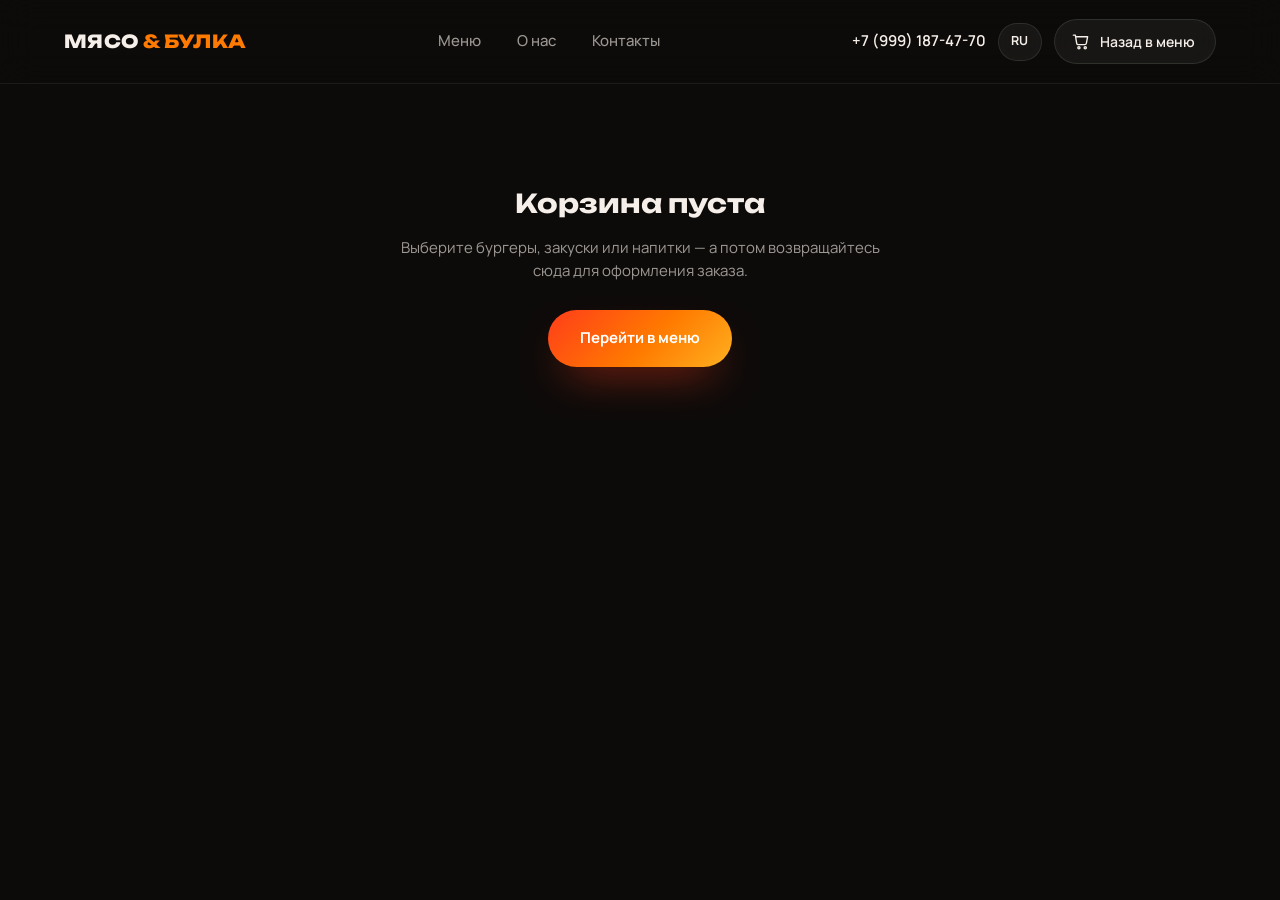
==== commit 68b1a73a: "Translate the logo between RU/EN too The header logo was hardcoded to the Russian "МЯСО & БУЛКА" on " ====
--- a/checkout.html
+++ b/checkout.html
@@ -17,7 +17,7 @@
 
 <header class="header is-stuck">
   <div class="header__inner">
-    <a href="index.html" class="logo">МЯСО <span>&amp; БУЛКА</span></a>
+    <a href="index.html" class="logo"><span data-i18n="logo.part1">МЯСО</span> <span data-i18n="logo.part2">&amp; БУЛКА</span></a>
     <nav class="nav">
       <a href="index.html#menu" data-i18n="nav.menu">Меню</a>
       <a href="index.html#about" data-i18n="nav.about">О нас</a>
--- a/css/style.css
+++ b/css/style.css
@@ -180,7 +180,7 @@
   letter-spacing: 0.02em;
   white-space: nowrap;
 }
-.logo span { color: var(--accent-2); }
+.logo span:last-child { color: var(--accent-2); }
 
 .nav {
   display: flex;
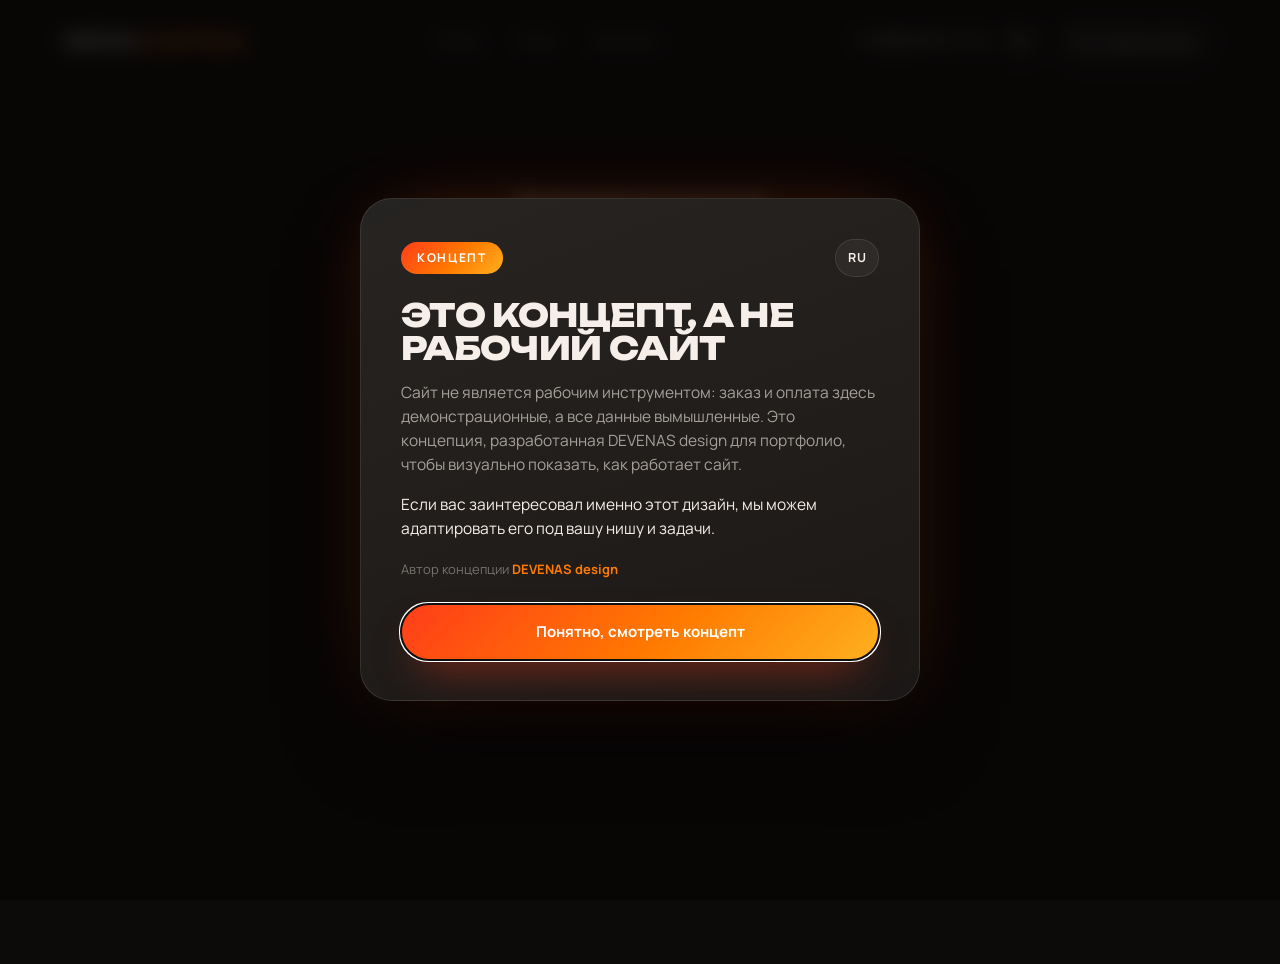
==== commit ce83d8c8: "Add concept disclaimer modal and permanent note On first open (once per session) a modal explains th" ====
--- a/checkout.html
+++ b/checkout.html
@@ -131,6 +131,7 @@
 </main>
 
 <script src="js/i18n.js"></script>
+<script src="js/concept.js"></script>
 <script src="js/menu-data.js"></script>
 <script src="js/cart.js"></script>
 <script src="js/checkout.js"></script>
--- a/css/style.css
+++ b/css/style.css
@@ -899,3 +899,89 @@
     scroll-behavior: auto !important;
   }
 }
+
+/* =========================================================
+   Concept disclaimer (modal + permanent note)
+   ========================================================= */
+body.concept-open { overflow: hidden; }
+
+.concept-modal {
+  position: fixed;
+  inset: 0;
+  z-index: 300;
+  display: flex;
+  align-items: center;
+  justify-content: center;
+  padding: 20px;
+  background: rgba(8, 6, 5, 0.82);
+  backdrop-filter: blur(10px);
+  overflow-y: auto;
+  animation: concept-fade 0.3s ease both;
+}
+.concept-modal.is-closing { animation: concept-fade-out 0.25s ease both; }
+@keyframes concept-fade { from { opacity: 0; } to { opacity: 1; } }
+@keyframes concept-fade-out { to { opacity: 0; } }
+
+.concept-modal__card {
+  position: relative;
+  width: min(100%, 560px);
+  margin: auto;
+  padding: clamp(24px, 4vw, 40px);
+  border-radius: var(--r-tile);
+  border: 1px solid var(--line);
+  background: linear-gradient(160deg, rgba(255, 255, 255, 0.08), rgba(255, 255, 255, 0.03)), #14110f;
+  box-shadow: 0 40px 100px -30px rgba(0, 0, 0, 0.9), 0 0 80px -30px rgba(255, 90, 0, 0.45);
+  animation: concept-rise 0.4s cubic-bezier(0.2, 0.8, 0.2, 1) both;
+}
+@keyframes concept-rise { from { opacity: 0; transform: translateY(18px) scale(0.98); } to { opacity: 1; transform: none; } }
+
+.concept-modal__top {
+  display: flex;
+  align-items: center;
+  justify-content: space-between;
+  gap: 12px;
+}
+.concept-modal__badge {
+  display: inline-flex;
+  align-items: center;
+  padding: 7px 16px;
+  border-radius: var(--r-pill);
+  background: var(--accent-grad);
+  color: #fff;
+  font-size: 12px;
+  font-weight: 700;
+  letter-spacing: 0.14em;
+  text-transform: uppercase;
+}
+.concept-modal__title {
+  margin-top: 22px;
+  font-family: var(--font-display);
+  font-weight: 800;
+  text-transform: uppercase;
+  font-size: clamp(22px, 4.4vw, 32px);
+  line-height: 1.02;
+  letter-spacing: -0.02em;
+}
+.concept-modal__text {
+  margin-top: 16px;
+  color: var(--muted);
+  font-size: 15.5px;
+  line-height: 1.55;
+}
+.concept-modal__text + .concept-modal__text { color: var(--text); }
+.concept-modal__by {
+  margin-top: 20px;
+  font-size: 13px;
+  color: var(--faint);
+}
+.concept-modal__by b { color: var(--accent-2); font-weight: 700; }
+.concept-modal__btn { margin-top: 24px; width: 100%; }
+
+.concept-note {
+  padding: 28px var(--pad) 36px;
+  text-align: center;
+  font-size: 12.5px;
+  letter-spacing: 0.04em;
+  color: var(--faint);
+}
+body:has(.cart-bar) .concept-note { padding-bottom: 100px; }
